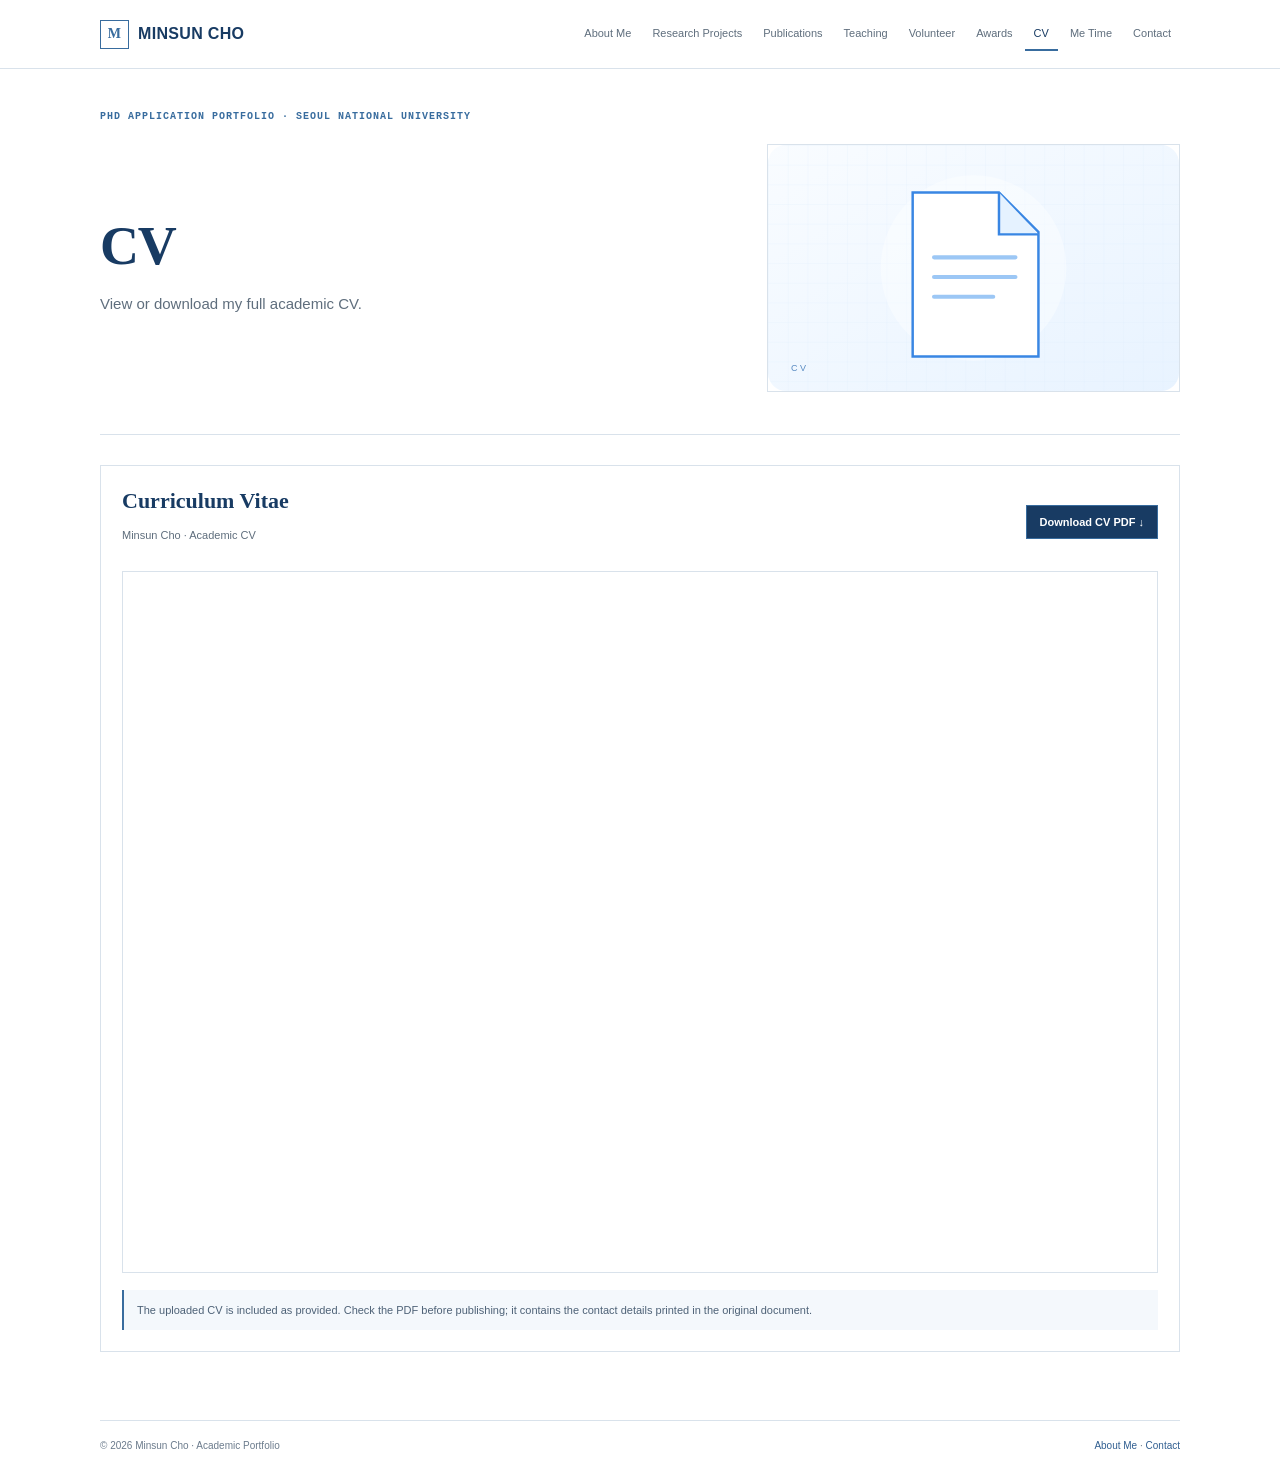
==== cv.html @ 5d4976a0 "Add portfolio website" ====
<!doctype html><html lang="en"><head><meta charset="utf-8"><meta name="viewport" content="width=device-width,initial-scale=1"><meta name="theme-color" content="#ffffff"><meta name="description" content="View or download my full academic CV."><title>CV | Minsun Cho</title><link rel="icon" href="assets/favicon.svg" type="image/svg+xml"><link rel="stylesheet" href="styles.css"></head><body><header class="top"><div class="shell bar"><a class="wordmark" href="index.html"><span class="mark">M</span><span>MINSUN CHO</span></a><nav class="tabs" aria-label="Portfolio pages"><a href="index.html">About Me</a><a href="research-projects.html">Research Projects</a><a href="publications.html">Publications</a><a href="teaching.html">Teaching</a><a href="volunteer.html">Volunteer</a><a href="awards.html">Awards</a><a href="cv.html" aria-current="page">CV</a><a href="me-time.html">Me Time</a><a href="contact.html">Contact</a></nav></div></header><main class="shell main"><div class="eyebrow">PhD Application Portfolio · Seoul National University</div><section class="hero"><div><h1>CV</h1><p class="intro">View or download my full academic CV.</p></div><div class="hero-art"><img src="assets/images/cv.svg" alt="Abstract blue and white illustration for CV"></div></section><section><div class="panel"><div style="display:flex;justify-content:space-between;align-items:center;gap:16px;flex-wrap:wrap;margin-bottom:15px"><div><h2 class="section-head" style="margin:0">Curriculum Vitae</h2><p class="small">Minsun Cho · Academic CV</p></div><a class="button primary" href="assets/Minsun_Cho_CV.pdf" download>Download CV PDF ↓</a></div><iframe class="cv-viewer" src="assets/Minsun_Cho_CV.pdf#view=FitH" title="Minsun Cho academic CV"></iframe><div class="note">The uploaded CV is included as provided. Check the PDF before publishing; it contains the contact details printed in the original document.</div></div></section></main><footer class="shell footer"><span>© <span id="year"></span> Minsun Cho · Academic Portfolio</span><span><a href="index.html">About Me</a> · <a href="contact.html">Contact</a></span></footer><script src="script.js"></script></body></html>
---- styles.css ----
:root{--navy:#183b63;--blue:#386c9e;--sky:#a9c9e8;--pale:#f4f8fc;--white:#fff;--ink:#24364a;--muted:#5f6e7d;--line:#d9e2eb;--deep:#163758;--sans:Arial,"Helvetica Neue",sans-serif;--serif:Georgia,"Times New Roman",serif;--mono:Consolas,monospace}
*{box-sizing:border-box}html{scroll-behavior:smooth}body{margin:0;color:var(--ink);font-family:var(--sans);background:#fff;min-height:100vh}a{color:inherit}.shell{width:min(1080px,calc(100% - 44px));margin:auto}.top{position:sticky;top:0;z-index:10;background:#fff;border-bottom:1px solid var(--line)}.bar{min-height:68px;display:flex;align-items:center;justify-content:space-between;gap:20px}.wordmark{display:flex;align-items:center;gap:9px;color:var(--navy);font-weight:700;text-decoration:none;letter-spacing:.02em;white-space:nowrap}.mark{display:grid;place-items:center;width:29px;height:29px;border:1px solid var(--blue);color:var(--blue);font:600 14px var(--serif)}.tabs{display:flex;gap:3px;align-items:center;overflow-x:auto;scrollbar-width:none}.tabs::-webkit-scrollbar{display:none}.tabs a{flex:none;padding:10px 9px;color:var(--muted);font-size:11px;text-decoration:none;white-space:nowrap;border-bottom:2px solid transparent}.tabs a:hover,.tabs a[aria-current=page]{color:var(--navy);border-color:var(--blue)}
.main{padding:42px 0 68px}.hero{display:grid;grid-template-columns:1.2fr .8fr;align-items:center;gap:48px;padding:22px 0 42px;border-bottom:1px solid var(--line);margin-bottom:30px}.eyebrow{color:var(--blue);text-transform:uppercase;letter-spacing:.1em;font:600 10px var(--mono)}h1{margin:13px 0 13px;color:var(--navy);font:600 clamp(34px,5vw,54px)/1.08 var(--serif);letter-spacing:-.025em}.intro{max-width:680px;color:var(--muted);font-size:15px;line-height:1.75}.intro strong{color:var(--ink)}.hero-art{width:100%;max-width:440px;justify-self:end;border:1px solid var(--line);overflow:hidden}.hero-art img{display:block;width:100%;height:auto}.tag-row{display:flex;gap:7px;flex-wrap:wrap;margin-top:18px}.tag{display:inline-flex;border:1px solid var(--line);color:#476683;padding:6px 8px;font-size:10px}.buttons{display:flex;gap:9px;flex-wrap:wrap;margin-top:20px}.button{display:inline-flex;align-items:center;gap:7px;padding:10px 13px;border:1px solid var(--blue);text-decoration:none;font-size:11px;font-weight:600}.primary{background:var(--navy);color:#fff}.secondary{background:#fff;color:var(--navy)}.section-head{margin:0 0 14px;color:var(--navy);font:600 22px/1.25 var(--serif)}.section-copy{max-width:750px;color:var(--muted);font-size:13px;line-height:1.75}.panel{padding:21px;border:1px solid var(--line);background:#fff}.grid{display:grid;grid-template-columns:repeat(2,minmax(0,1fr));gap:0 22px;margin-top:20px}.card{padding:17px 0;border-top:1px solid var(--line);background:transparent}.card h3{margin:4px 0 8px;color:var(--navy);font:600 16px/1.35 var(--serif)}.card p{margin:0;color:var(--muted);font-size:12px;line-height:1.7}.card .meta{margin-bottom:7px;color:var(--blue);font:10px var(--mono);letter-spacing:.04em;text-transform:uppercase}.card-art{margin:0 0 12px;max-width:400px;overflow:hidden;border:1px solid var(--line)}.card-art img{display:block;width:100%}.list{display:grid;gap:0;margin-top:15px}.item{padding:14px 0;border-top:1px solid var(--line);background:transparent}.item h3{margin:0 0 6px;color:var(--navy);font:600 15px/1.4 var(--serif)}.item p{margin:0;color:var(--muted);font-size:12px;line-height:1.7}.item a{color:#245f95;text-decoration-thickness:1px;text-underline-offset:3px}.date{margin-bottom:6px;color:var(--blue);font:10px var(--mono);letter-spacing:.03em}.small{font-size:11px;color:var(--muted);line-height:1.7}.split{display:grid;grid-template-columns:1fr 250px;gap:28px;align-items:start}.side-visual{width:100%;border:1px solid var(--line)}.stat{display:flex;align-items:center;gap:12px;padding:12px 0;border-bottom:1px solid var(--line)}.stat:last-child{border:0}.stat b{color:var(--blue);font:600 17px var(--mono)}.stat span{color:var(--muted);font-size:11px;line-height:1.5}.cv-viewer{width:100%;height:min(78vh,900px);border:1px solid var(--line);background:#fff}.footer{display:flex;justify-content:space-between;gap:12px;padding:19px 0 28px;border-top:1px solid var(--line);color:#6b7b8c;font-size:10px}.footer a{color:#315f91;text-decoration:none}.note{margin-top:13px;padding:11px 13px;border-left:2px solid var(--blue);background:var(--pale);color:#4e6277;font-size:11px;line-height:1.7}.contact-line{display:flex;align-items:center;justify-content:space-between;gap:18px;padding:13px 0;border-bottom:1px solid var(--line)}.contact-line:last-child{border:0}.contact-label{color:var(--muted);font:10px var(--mono);text-transform:uppercase;letter-spacing:.06em}.contact-line a{color:#245f95;font-size:13px;font-weight:600;text-decoration:none;overflow-wrap:anywhere}.volunteer-grid{display:grid;grid-template-columns:repeat(2,minmax(0,1fr));gap:0 24px}.badge{display:inline-block;border:1px solid var(--line);padding:4px 7px;color:#476683;font:9px var(--mono)}
.network-toolbar{display:flex;align-items:center;gap:8px;flex-wrap:wrap;margin:18px 0}.filter-button{padding:8px 11px;border:1px solid var(--line);background:#fff;color:var(--muted);font:11px var(--sans);cursor:pointer}.filter-button[aria-pressed=true]{border-color:var(--blue);color:var(--navy);background:var(--pale)}.network-layout{display:grid;grid-template-columns:minmax(0,1fr) 245px;gap:20px;align-items:start}.network-frame{border:1px solid var(--line);background:#fff;overflow:hidden}.network-svg{display:block;width:100%;height:auto;min-height:430px}.edge{stroke:#b8c6d3;stroke-opacity:.48;fill:none}.edge.ego{stroke:#4778a5;stroke-opacity:.7}.edge.is-muted{stroke-opacity:.06}.edge.is-active{stroke:#1d5c91;stroke-opacity:.95}.net-node{cursor:pointer}.net-node circle{stroke:#fff;stroke-width:2}.net-node text{font:11px var(--sans);fill:#30485f;paint-order:stroke;stroke:#fff;stroke-width:3px;stroke-linejoin:round}.net-node.is-center text{font-weight:700;fill:#fff;stroke:none}.net-node.is-muted{opacity:.18}.net-node.is-active circle{stroke:#152f4c;stroke-width:3}.net-legend{display:flex;gap:15px;flex-wrap:wrap;padding:10px 13px;border-top:1px solid var(--line);color:var(--muted);font-size:10px}.legend-dot{display:inline-block;width:9px;height:9px;margin-right:5px;border-radius:50%;vertical-align:middle;background:#638db0}.legend-dot.center{background:#173b61}.legend-line{display:inline-block;width:19px;margin-right:5px;border-top:2px solid #7895ae;vertical-align:middle}.network-detail{position:sticky;top:88px;border:1px solid var(--line);padding:16px;background:#fff}.network-detail h2{margin:0 0 8px;color:var(--navy);font:600 17px var(--serif)}.network-detail p{color:var(--muted);font-size:11px;line-height:1.6}.network-detail ul{padding-left:17px;margin:9px 0;color:#465a6e;font-size:11px;line-height:1.6}.network-count{color:var(--blue);font:10px var(--mono)}.network-note{margin-top:13px;color:var(--muted);font-size:10px;line-height:1.65}.network-status{min-height:18px;color:var(--blue);font-size:10px}
@media(max-width:950px){.bar{align-items:flex-start;padding:12px 0;flex-direction:column;gap:7px}.tabs{width:100%}.hero{gap:25px}.split{grid-template-columns:1fr 210px}.network-layout{grid-template-columns:minmax(0,1fr) 215px}}
@media(max-width:680px){.shell{width:min(100% - 28px,560px)}.main{padding:28px 0 48px}.hero{grid-template-columns:1fr;gap:18px;padding:12px 0 27px}.hero-art{max-width:460px;justify-self:start}.grid,.volunteer-grid,.split,.network-layout{grid-template-columns:1fr}.section-head{font-size:20px}.intro{font-size:14px}.cv-viewer{height:70vh}.footer{font-size:9px}.network-detail{position:static}.network-svg{min-height:300px}.net-node text{font-size:13px}}
@media(prefers-reduced-motion:reduce){html{scroll-behavior:auto}}
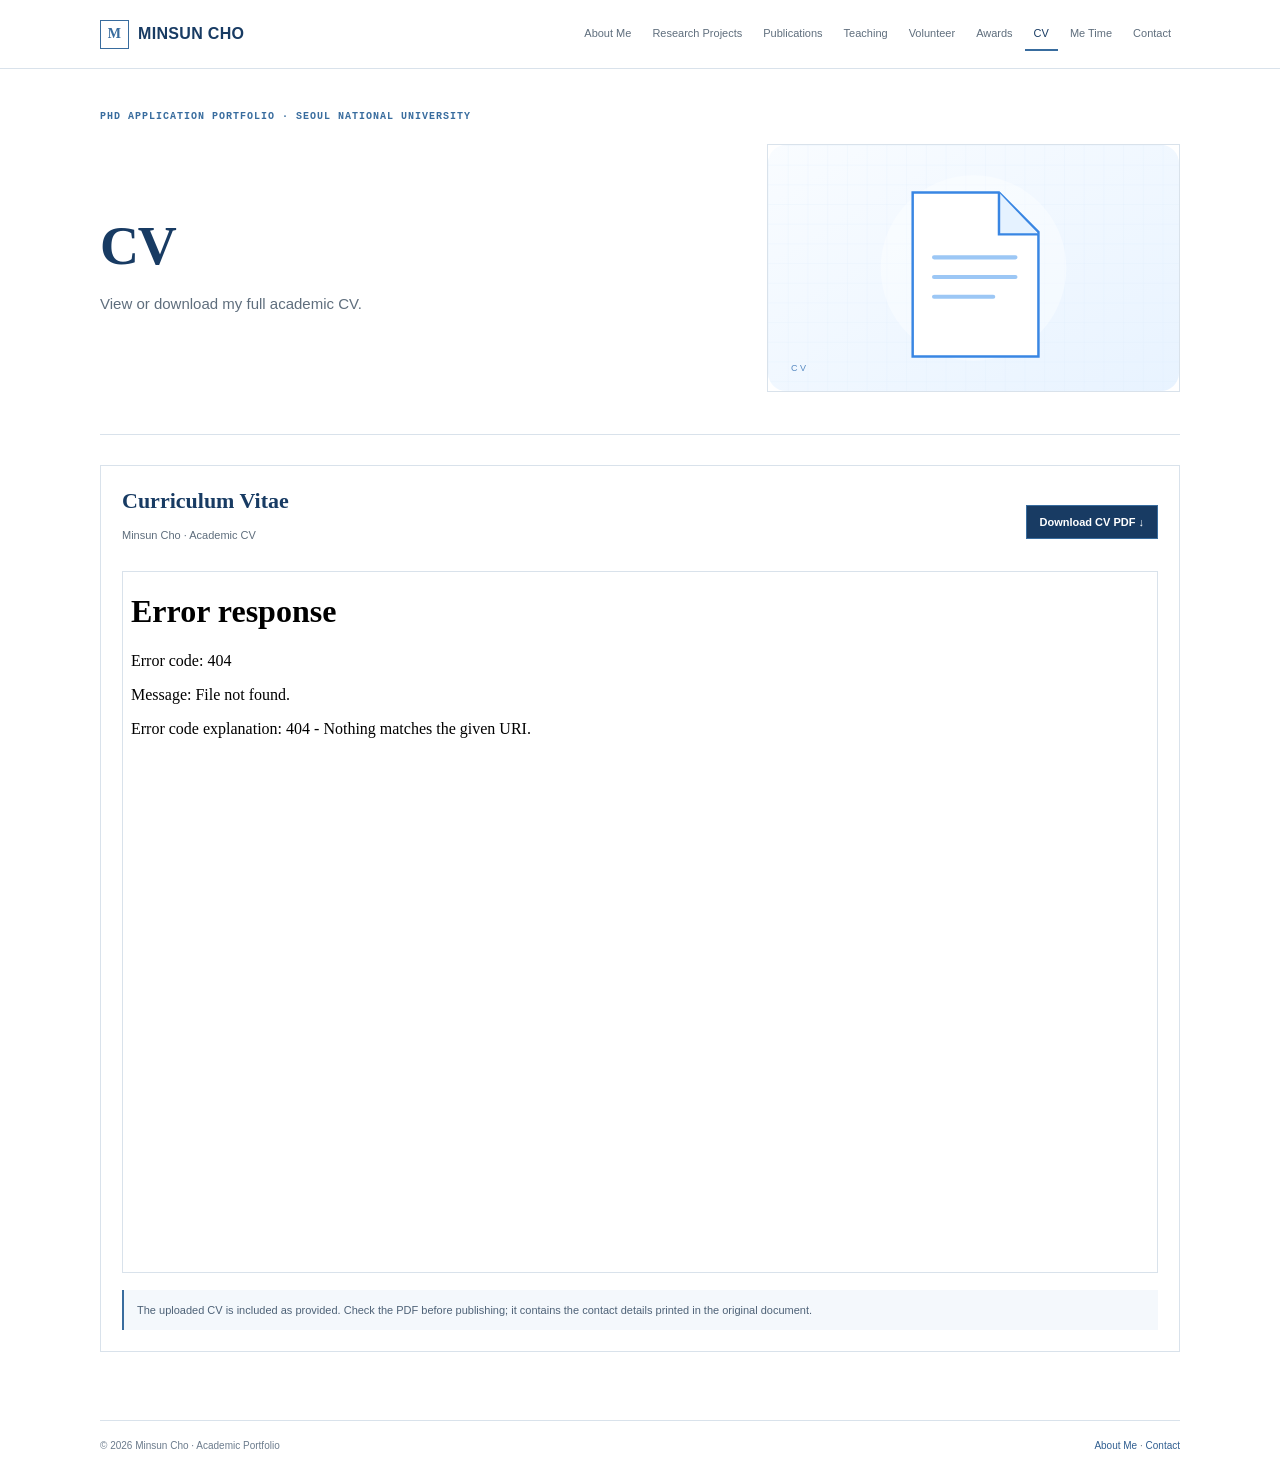
==== commit c5bc42c7: "Correct CV File Name Correct the CV file name." ====
--- a/cv.html
+++ b/cv.html
@@ -1 +1 @@
-<!doctype html><html lang="en"><head><meta charset="utf-8"><meta name="viewport" content="width=device-width,initial-scale=1"><meta name="theme-color" content="#ffffff"><meta name="description" content="View or download my full academic CV."><title>CV | Minsun Cho</title><link rel="icon" href="assets/favicon.svg" type="image/svg+xml"><link rel="stylesheet" href="styles.css"></head><body><header class="top"><div class="shell bar"><a class="wordmark" href="index.html"><span class="mark">M</span><span>MINSUN CHO</span></a><nav class="tabs" aria-label="Portfolio pages"><a href="index.html">About Me</a><a href="research-projects.html">Research Projects</a><a href="publications.html">Publications</a><a href="teaching.html">Teaching</a><a href="volunteer.html">Volunteer</a><a href="awards.html">Awards</a><a href="cv.html" aria-current="page">CV</a><a href="me-time.html">Me Time</a><a href="contact.html">Contact</a></nav></div></header><main class="shell main"><div class="eyebrow">PhD Application Portfolio · Seoul National University</div><section class="hero"><div><h1>CV</h1><p class="intro">View or download my full academic CV.</p></div><div class="hero-art"><img src="assets/images/cv.svg" alt="Abstract blue and white illustration for CV"></div></section><section><div class="panel"><div style="display:flex;justify-content:space-between;align-items:center;gap:16px;flex-wrap:wrap;margin-bottom:15px"><div><h2 class="section-head" style="margin:0">Curriculum Vitae</h2><p class="small">Minsun Cho · Academic CV</p></div><a class="button primary" href="assets/Minsun_Cho_CV.pdf" download>Download CV PDF ↓</a></div><iframe class="cv-viewer" src="assets/Minsun_Cho_CV.pdf#view=FitH" title="Minsun Cho academic CV"></iframe><div class="note">The uploaded CV is included as provided. Check the PDF before publishing; it contains the contact details printed in the original document.</div></div></section></main><footer class="shell footer"><span>© <span id="year"></span> Minsun Cho · Academic Portfolio</span><span><a href="index.html">About Me</a> · <a href="contact.html">Contact</a></span></footer><script src="script.js"></script></body></html>+<!doctype html><html lang="en"><head><meta charset="utf-8"><meta name="viewport" content="width=device-width,initial-scale=1"><meta name="theme-color" content="#ffffff"><meta name="description" content="View or download my full academic CV."><title>CV | Minsun Cho</title><link rel="icon" href="assets/favicon.svg" type="image/svg+xml"><link rel="stylesheet" href="styles.css"></head><body><header class="top"><div class="shell bar"><a class="wordmark" href="index.html"><span class="mark">M</span><span>MINSUN CHO</span></a><nav class="tabs" aria-label="Portfolio pages"><a href="index.html">About Me</a><a href="research-projects.html">Research Projects</a><a href="publications.html">Publications</a><a href="teaching.html">Teaching</a><a href="volunteer.html">Volunteer</a><a href="awards.html">Awards</a><a href="cv.html" aria-current="page">CV</a><a href="me-time.html">Me Time</a><a href="contact.html">Contact</a></nav></div></header><main class="shell main"><div class="eyebrow">PhD Application Portfolio · Seoul National University</div><section class="hero"><div><h1>CV</h1><p class="intro">View or download my full academic CV.</p></div><div class="hero-art"><img src="assets/images/cv.svg" alt="Abstract blue and white illustration for CV"></div></section><section><div class="panel"><div style="display:flex;justify-content:space-between;align-items:center;gap:16px;flex-wrap:wrap;margin-bottom:15px"><div><h2 class="section-head" style="margin:0">Curriculum Vitae</h2><p class="small">Minsun Cho · Academic CV</p></div><a class="button primary" href="assets/Minsun_Cho_CV.pdf" download>Download CV PDF ↓</a></div><iframe class="cv-viewer" src="assets/CV_Minsun Cho.pdf#view=FitH" title="Minsun Cho academic CV"></iframe><div class="note">The uploaded CV is included as provided. Check the PDF before publishing; it contains the contact details printed in the original document.</div></div></section></main><footer class="shell footer"><span>© <span id="year"></span> Minsun Cho · Academic Portfolio</span><span><a href="index.html">About Me</a> · <a href="contact.html">Contact</a></span></footer><script src="script.js"></script></body></html>
